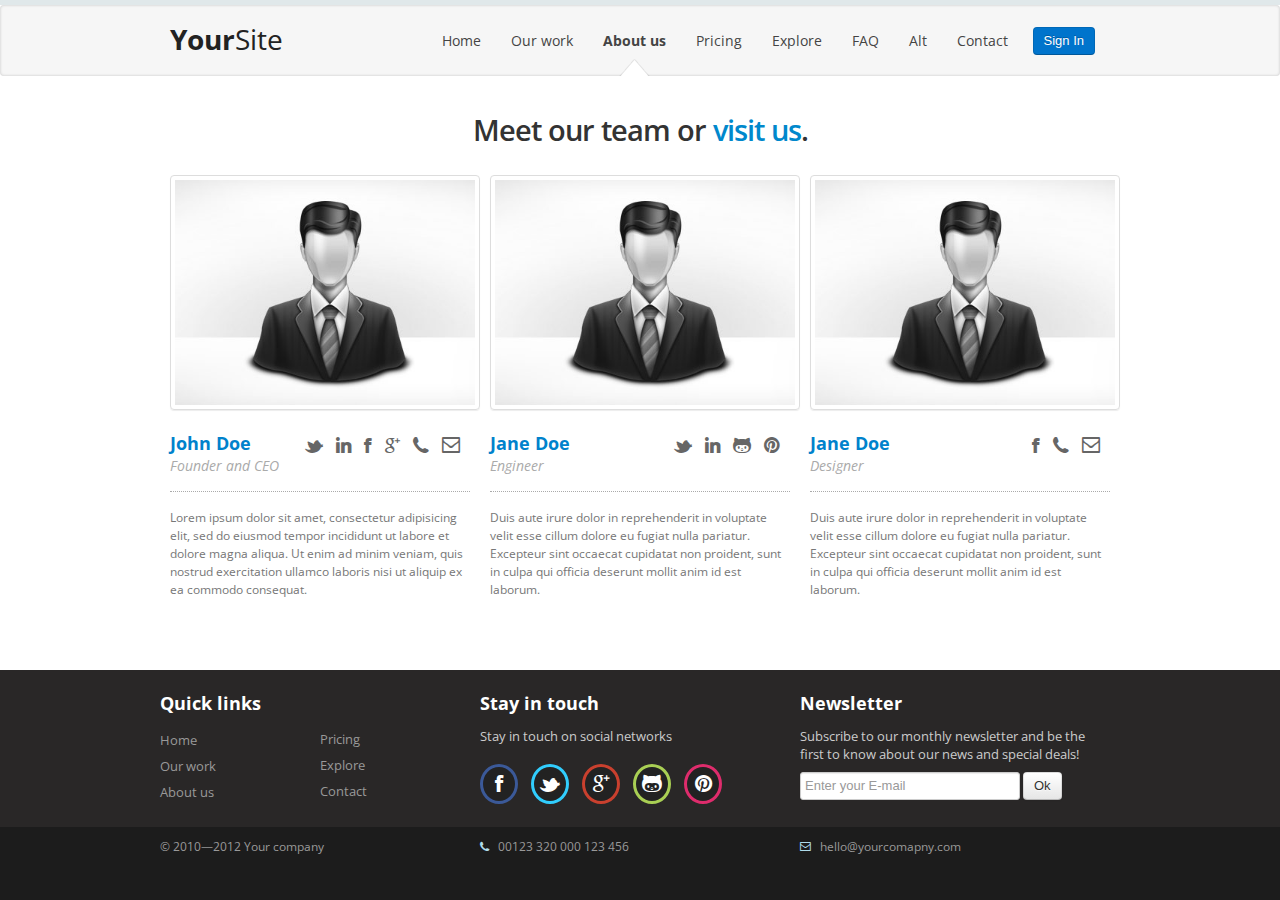
==== about.html @ a217d8a9 "added template" ====
<!DOCTYPE html>
<!--[if lt IE 7 ]><html class="ie ie6" lang="en"> <![endif]-->
<!--[if IE 7 ]><html class="ie ie7" lang="en"> <![endif]-->
<!--[if IE 8 ]><html class="ie ie8" lang="en"> <![endif]-->
<!--[if (gte IE 9)|!(IE)]><!--><html class="not-ie" lang="en"> <!--<![endif]-->
<head>
	<meta charset="utf-8">
	<title>Landing page template for your project</title>
	<meta name="viewport" content="width=device-width, initial-scale=1.0">
	<meta name="description" content="Page description">
	<meta name="author" content="Your name">

	<!-- Custom css -->
	<link href="css/style.min.css" rel="stylesheet">

	<link href="css/font-awesome/font-awesome.css" rel="stylesheet">
	<!--[if IE 7]>
		<link href="css/font-awesome/font-awesome-ie7.css" rel="stylesheet">
	<![endif]-->

	<!-- Load Open sans from Google Font Directory -->
	<link href='http://fonts.googleapis.com/css?family=Open+Sans:300,400,600,700,800' rel='stylesheet' type='text/css'>
	<!-- HTML5 shim, for IE6-8 support of HTML5 elements -->

	<!--[if lt IE 9]>
		<script src="http://html5shim.googlecode.com/svn/trunk/html5.js"></script>
	<![endif]-->

	<script src="//ajax.googleapis.com/ajax/libs/jquery/1.7.2/jquery.min.js"></script>
	<script>!window.jQuery && document.write(unescape('%3Cscript src="js/jquery-1.7.2.min.js"%3E%3C/script%3E'))</script>
</head>
<body>

	<!-- Header
	================================================== -->
	<header id="header">

		<!-- Navigation
		================================================== -->
		<div class="navbar">
			<div class="navbar-inner">
				<div class="container">
					<a class="btn btn-navbar" data-toggle="collapse" data-target=".nav-collapse">
						<span class="icon-bar"></span>
						<span class="icon-bar"></span>
						<span class="icon-bar"></span>
					</a>
					<a class="brand" href="index.html">
						<b>Your</b>Site
					</a>
					<div class="nav-collapse fr">
						<ul class="nav">
							<li><a href="index.html">Home</a></li>
							<li><a href="work.html">Our work</a></li>
							<li class="active"><a href="about.html">About us</a></li>
							<li><a href="plans.html">Pricing</a></li>
							<li><a href="explore.html">Explore</a></li>
							<li><a href="faq.html">FAQ</a></li>
							<li><a href="alt.html">Alt</a></li>
							<li><a href="contact.html">Contact</a></li>
							<li><button class="btn btn-primary">Sign In</button></li>
						</ul>
					</div><!--/.nav-collapse -->
				</div><!-- end .container -->
			</div><!-- end .navbar-inner -->
		</div><!-- end .navbar -->

	<!-- Content
	================================================== -->
	<div id="content" class="container">
	<div class="hero-unit">
		<div class="ac">
			<h1>Meet our team or <a href="contact.html">visit us</a>.</h1>
		</div>
	</div>

	<div id="team-members">
		
		<div class="row">

		<article class="member span4">
			<div class="member-avatar">
				<img alt="" class="thumbnail" src="img/member.jpg" />
			</div>
			<p class="member-networks">
				<a href="#" class="icon-twitter"></a>
				<a href="#" class="icon-linkedin"></a>
				<a href="#" class="icon-facebook"></a>
				<a href="#" class="icon-google-plus"></a>
				<a href="#" class="icon-phone"></a>
				<a href="#" class="icon-envelope"></a>
			</p>
			<h3 class="member-name">John Doe</h3>
			<h4 class="member-position">Founder and CEO</h4>
			<p class="member-bio">
				Lorem ipsum dolor sit amet, consectetur adipisicing elit, sed do eiusmod tempor incididunt ut labore et dolore magna aliqua. Ut enim ad minim veniam, quis nostrud exercitation ullamco laboris nisi ut aliquip ex ea commodo consequat. 
			</p>
		</article>

		<article class="member span4">
			<div class="member-avatar">
				<img alt="" class="thumbnail" src="img/member.jpg" />
			</div>
			<p class="member-networks">
				<a href="#" class="icon-twitter"></a>
				<a href="#" class="icon-linkedin"></a>
				<a href="#" class="icon-github"></a>
				<a href="#" class="icon-pinterest"></a>
			</p>
			<h3 class="member-name">Jane Doe</h3>
			<h4 class="member-position">Engineer</h4>
			<p class="member-bio">
				Duis aute irure dolor in reprehenderit in voluptate velit esse cillum dolore eu fugiat nulla pariatur. Excepteur sint occaecat cupidatat non proident, sunt in culpa qui officia deserunt mollit anim id est laborum.
			</p>
		</article>	

		<article class="member span4">
			<div class="member-avatar">
				<img alt="" class="thumbnail" src="img/member.jpg" />
			</div>
			<p class="member-networks">
				<a href="#" class="icon-facebook"></a>
				<a href="#" class="icon-phone"></a>
				<a href="#" class="icon-envelope"></a>
			</p>
			<h3 class="member-name">Jane Doe</h3>
			<h4 class="member-position">Designer</h4>
			<p class="member-bio">
				Duis aute irure dolor in reprehenderit in voluptate velit esse cillum dolore eu fugiat nulla pariatur. Excepteur sint occaecat cupidatat non proident, sunt in culpa qui officia deserunt mollit anim id est laborum.
			</p>
		</article>

		</div>

	</div>
	</div>

	<footer class="row">
		<div class="container">
			<div class="row">
				<div class="span2">
					<h3>Quick links</h3>
					<ul>
						<li><a href="#" title="">Home</a></li>
						<li><a href="#" title="">Our work</a></li>
						<li><a href="#" title="">About us</a></li>
					</ul>
				</div>
				<div class="span2">
					<br /><br />
					<ul>
						<li><a href="#" title="">Pricing</a></li>
						<li><a href="#" title="">Explore</a></li>
						<li><a href="#" title="">Contact</a></li>
					</ul>
				</div>
				<div class="span4 social-networks">
					<h3>Stay in touch</h3>
					<p>Stay in touch on social networks</p>
					<a href="#" title="Follow us on Facebook" class="icon-facebook"></a>
					<a href="#" title="Follow us on Twitter" class="icon-twitter"></a>
					<a href="#" title="Follow us on Google Plus" class="icon-google-plus"></a>
					<a href="#" title="Follow us on Google Plus" class="icon-github"></a>
					<a href="#" title="Follow us on Google Plus" class="icon-pinterest"></a>
				</div>
				<div class="span4">
					<h3>Newsletter</h3>
					<p>Subscribe to our monthly newsletter and be the first to know about our news and special deals!</p>
					<form>
						<input type="text" placeholder="Enter your E-mail" />
						<input type="submit" class="btn" value="Ok" />
					</form>
				</div>
			</div> <!-- /row -->		
		</div> <!-- /container -->

	<div id="footer-extra">
		<div class="container">
			<div class="row">
				<div class="span4">
					&copy; 2010—2012 Your company
				</div>
				<div class="span4">
					<i class="icon-phone"></i> &nbsp; 
					00123 320 000 123 456
				</div>
				<div class="span4">
					<i class="icon-envelope"></i> &nbsp; 
					hello@yourcomapny.com
				</div>
			</div> <!-- end .row -->		
		</div> <!-- end .container -->		
	</div>


	</footer>

	<!-- Javascript
	================================================== -->
	<!-- Placed at the end of the document so the pages load faster -->
	<script type="text/javascript" src="js/bootstrap.min.js"></script>
	<script type="text/javascript" src="js/jquery.isotope.min.js"></script>
	<script type="text/javascript" src="js/jquery.touchSwipe.js"></script>
	<script type="text/javascript" src="js/functions.min.js"></script>

</body>
</html>
---- css/style.min.css ----
@import url("bootstrap/bootstrap.min.css");::-moz-selection{background:#fc9362;color:#fff;text-shadow:none}::selection{background:#fc9362;color:#fff;text-shadow:none}:focus{outline-color:transparent!important;outline-style:none!important}html{background:#1c1c1c}body{font-family:"Open Sans","Helvetica Neue",Helvetica,Arial,sans-serif;border-top:5px solid #e0e8ea}.btn.btn-primary{background-image:none;box-shadow:none}.fr{float:right}.fl{float:left}.ac{text-align:center}.al{text-align:left}.ar{text-align:right}.clr{clear:both}.grey{color:#999}.hidden{display:none}footer{background:#292727;margin:40px 0 0;padding:20px 0 0;color:#ccc}footer h3{color:white;margin:0 0 10px 0}footer ul{list-style-type:none;margin:0 0 10px 0}footer ul li{padding:4px 0}footer ul li a{color:#999}footer ul li a:hover{color:#fff}footer input[type=submit].btn{margin-top:-8px!important}footer .social-networks a{display:inline-block;margin:10px 10px 0 0;padding:4px 0 0 0;font-size:22px;border-radius:50%;-moz-border-radius:50%;-webkit-border-radius:50%;text-align:center;width:32px;height:30px;line-height:24px;background:#222;text-decoration:none;color:#fff;-webkit-transition:all .3s;-moz-transition:all .3s;-o-transition:all .3s;-ms-transition:all .3s;transition:all .3s}footer .social-networks .icon-facebook{border:3px solid #3b5998}footer .social-networks .icon-facebook:hover{background:#3b5998}footer .social-networks .icon-github{border:3px solid #a9cf54}footer .social-networks .icon-github:hover{background:#a9cf54}footer .social-networks .icon-pinterest{border:3px solid #de2c6c}footer .social-networks .icon-pinterest:hover{background:#de2c6c}footer .social-networks .icon-twitter{border:3px solid #31cdfd}footer .social-networks .icon-twitter:hover{background:#31cdfd}footer .social-networks .icon-google-plus{border:3px solid #c9402e}footer .social-networks .icon-google-plus:hover{background:#c9402e}footer .social-networks a:hover{background:#000;color:#fff}#footer-extra{background:#1c1c1c;padding:10px 0;font-size:.9em;color:#999}#footer-extra i{color:#afdbea}.navbar{margin:0}.navbar .container{width:940px;padding-bottom:0;border-bottom:0 solid #eee;margin-bottom:0}.navbar-inner{background:#f6f6f6!important;background-image:none!important;box-shadow:none;filter:none;padding:0;box-shadow:inset 0 0 3px rgba(0,0,0,.2)}.navbar .brand{font-weight:400;font-size:28px;color:#222;padding-top:20px}.navbar .brand span{font-size:40px;line-height:0}.navbar .nav>li.active>a,.navbar .nav>li.active:hover>a{background-color:transparent;font-weight:bold;color:#222}.navbar .nav>li.active>a{background-image:url(../img/navbar-active-item.png);background-position:center bottom;background-repeat:no-repeat}.navbar .nav>li{margin:0 0 0 10px}.navbar .nav>li>a{padding:26px 10px 26px 10px;color:#444!important;font-size:1.1em;text-shadow:0 -1px 0 rgba(255,255,255,0.25)}.navbar .nav>li>a:hover{color:#222;text-decoration:underline}.navbar .nav>li>button{color:white;margin-top:22px}.carousel{position:relative}.carousel-control{position:absolute;top:50%;margin-top:-20px;-webkit-border-radius:2px;-moz-border-radius:2px;border-radius:2px;border:0;padding:6px;line-height:.4em;background:#888;-ms-filter:"alpha(opacity=100)";filter:alpha(opacity=100);opacity:1;-webkit-transition:all .2s;-moz-transition:all .2s;-o-transition:all .2s;-ms-transition:all .2s;transition:all .2s}.carousel-control:hover{background:#0081cc}.carousel-control.left{left:0}.carousel-control.right{right:0}#macbook_carousel{position:relative;height:540px;background:url(../img/mac.png) top center no-repeat;margin:30px 0 0 0}#macbook_carousel .carousel{width:600px;margin:0 auto;padding:28px 0 0 0}#macbook_carousel .carousel .item{width:600px;height:360px;overflow:hidden}#macbook_carousel .carousel img{width:600px}#macbook_carousel .carousel-control.left{left:-120px}#macbook_carousel .carousel-control.right{right:-120px}.hero-unit{position:relative;padding:40px 0 0 0;background:#fff}.hero-unit h1{font-size:2.2em;font-weight:600}.faq ul{list-style-type:none;margin:0}.faq ul>li{padding:6px 0;border-bottom:1px solid #eee}.faq ul>li>a{font-size:16px;font-weight:bold}.faq ul>li>p{font-size:1.05em;line-height:1.6em}.faq input[type=text]{padding:14px;font-size:1.2em;width:400px}.search_button{padding:14px 28px;margin:-8px 0 0 -10px;border-radius:0 3px 3px 0;-moz-border-radius:0 3px 3px 0;-webkit-border-radius:0 3px 3px 0}.pricing>div{color:#666}.pricing ul{list-style-type:none;margin:0 0 20px 0}.pricing ul li{border-bottom:1px solid #eee;padding:4px 0;font-size:1.2em;color:#222}.pricing .well{background:#fff;border:1px solid #ccc;box-shadow:0 0 10px rgba(0,0,0,0.1)}.pricing h2{font-size:30px;margin:4px 0 20px 0;color:#0085cc}.pricing .most-popular{margin-top:-15px}.most-popular{position:relative;color:#fff;display:inline-block;overflow:hidden;font-family:Arial,sans-serif;font-weight:900}.most-popular p span{position:absolute;display:inline-block;right:-25px;color:#fff;box-shadow:0 0 10px rgba(0,0,0,0.2),inset 0 5px 30px rgba(255,255,255,0.2);text-align:center;text-transform:uppercase;top:22px;background:#d93131;width:100px;padding:3px 10px;-webkit-transform:rotate(45deg);-moz-transform:rotate(45deg);-o-transform:rotate(45deg);-ms-transform:rotate(45deg)}.member:hover .member-networks a{color:#de2c6c}.member .member-avatar{margin:0 0 20px 0}.member .member-name{margin:0;color:#0082cc}.member .member-position{color:#aaa;font-weight:normal;font-style:italic;margin:0 0 10px 0}.member .member-networks{float:right}.member .member-networks a{font-size:20px;line-height:1.6em;margin:0 10px 0 0;color:#666}.member .member-bio{border-top:1px dotted #aaa;margin:16px 0;padding:16px 0;font-size:.9em;color:#777}#portfolio-items .thumbnail{margin:0 0 20px 0}#portfolio-filter li a{border:0;background:0;margin:0 10px 10px 0;padding:6px 12px;border-radius:4px;-moz-border-radius:4px;-webkit-border-radius:4px}#portfolio-filter li:hover a{color:#333}#portfolio-filter li.active a{text-decoration:none;background:#222;color:#fff}.project .thumbnail{text-decoration:none}.project .thumbnail:hover{border-color:#999}.project .project-name{padding:10px;color:#666;font-weight:400;display:block}.isotope-item{z-index:2}.isotope-hidden.isotope-item{pointer-events:none;z-index:1}.isotope,.isotope .isotope-item{-webkit-transition-duration:.5s;-moz-transition-duration:.5s;-ms-transition-duration:.5s;-o-transition-duration:.5s;transition-duration:.5s}.isotope{-webkit-transition-property:height,width;-moz-transition-property:height,width;-ms-transition-property:height,width;-o-transition-property:height,width;transition-property:height,width}.isotope .isotope-item{-webkit-transition-property:-webkit-transform,opacity;-moz-transition-property:-moz-transform,opacity;-ms-transition-property:-ms-transform,opacity;-o-transition-property:top,left,opacity;transition-property:transform,opacity}.isotope.no-transition,.isotope.no-transition .isotope-item,.isotope .isotope-item.no-transition{-webkit-transition-duration:0s;-moz-transition-duration:0s;-ms-transition-duration:0s;-o-transition-duration:0s;transition-duration:0s}.zoom{position:relative}.zoom .zoom-overlay{display:none;position:absolute;left:50%;width:42px;height:42px;margin-left:-24px;margin-top:-16px;cursor:pointer;background:url(../img/icon-zoom.png) center center no-repeat}.not-ie .zoom .zoom-overlay{display:block;filter:alpha(opacity=0);opacity:0;-webkit-transition:opacity .2s ease-in-out;-moz-transition:opacity .2s ease-in-out;-ms-transition:opacity .2s ease-in-out;-o-transition:opacity .2s ease-in-out;transition:opacity .2s ease-in-out}.not-ie .zoom:hover .zoom-overlay{filter:alpha(opacity=100);opacity:1}.zoom:hover .zoom-overlay{display:block}#back-to-top{display:none;position:fixed;bottom:10px;right:10px;height:20px;width:40px;padding:8px 0 12px 0;text-align:center;font-size:20px;color:#fff;cursor:pointer;background:#444;line-height:1em;-ms-filter:"alpha(opacity=80)";filter:alpha(opacity=80);opacity:.8}#back-to-top:hover{background-color:#f30;-ms-filter:"alpha(opacity=80)";filter:alpha(opacity=80);opacity:.8}#explore h3{margin:0 0 10px 0}ul.the-icons{margin:0}ul.the-icons li{display:inline;padding:10px 20px;margin:0;border-radius:4px;-moz-border-radius:4px;-webkit-border-radius:4px}ul.the-icons li:hover{background:#eee}
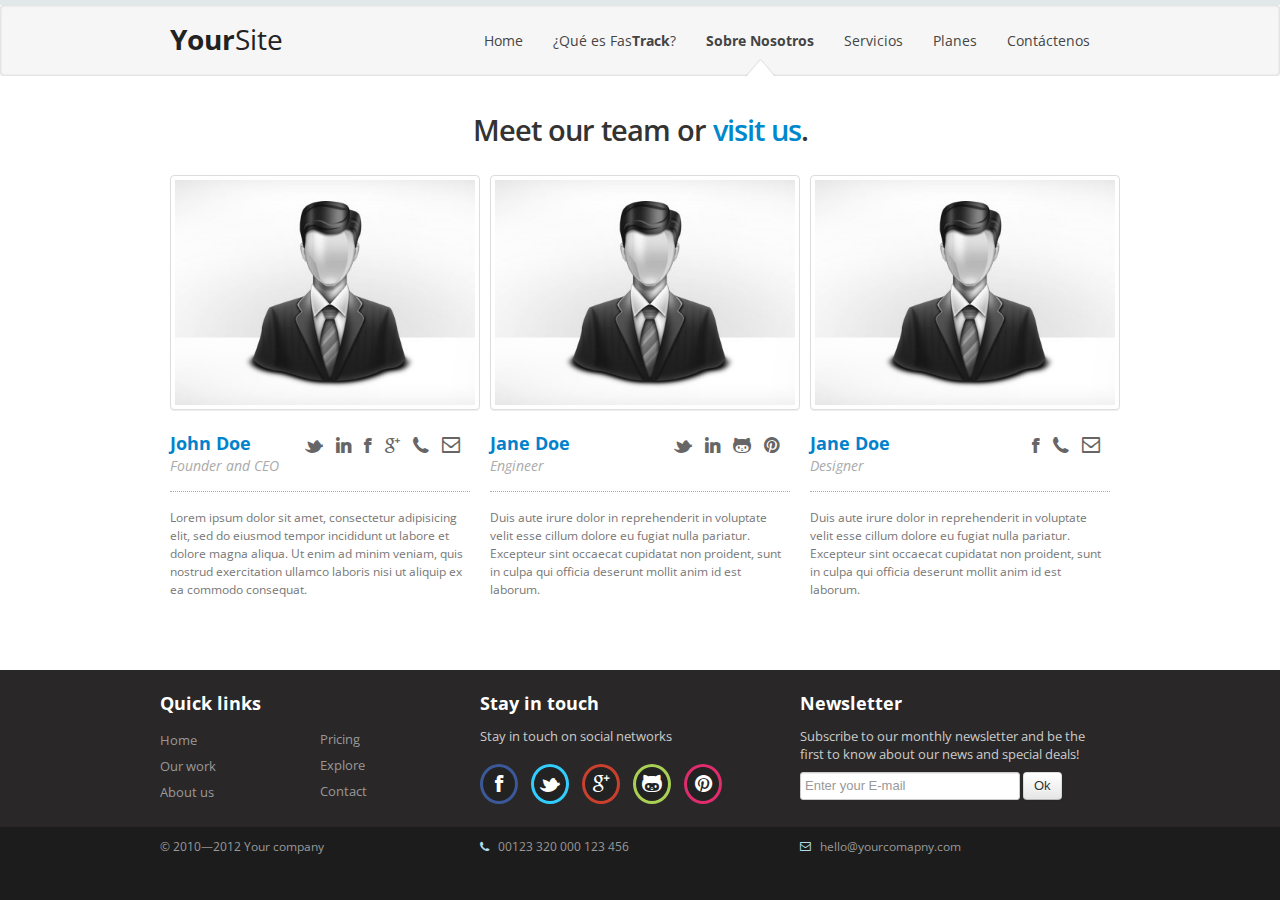
==== commit fca3badf: "cambio" ====
--- a/about.html
+++ b/about.html
@@ -5,7 +5,7 @@
 <!--[if (gte IE 9)|!(IE)]><!--><html class="not-ie" lang="en"> <!--<![endif]-->
 <head>
 	<meta charset="utf-8">
-	<title>Landing page template for your project</title>
+	<title>FasTrack | Sobre Nosotros</title>
 	<meta name="viewport" content="width=device-width, initial-scale=1.0">
 	<meta name="description" content="Page description">
 	<meta name="author" content="Your name">
@@ -49,16 +49,14 @@
 						<b>Your</b>Site
 					</a>
 					<div class="nav-collapse fr">
-						<ul class="nav">
-							<li><a href="index.html">Home</a></li>
-							<li><a href="work.html">Our work</a></li>
-							<li class="active"><a href="about.html">About us</a></li>
-							<li><a href="plans.html">Pricing</a></li>
-							<li><a href="explore.html">Explore</a></li>
-							<li><a href="faq.html">FAQ</a></li>
-							<li><a href="alt.html">Alt</a></li>
-							<li><a href="contact.html">Contact</a></li>
-							<li><button class="btn btn-primary">Sign In</button></li>
+								<ul class="nav">
+							<li><a href="index.html" title="">Home</a></li>
+						<li><a href="explore.html" title="">¿Qué es Fas<strong>Track</strong>?</a></li>
+						<li  class="active"><a href="about.html" title="">Sobre Nosotros</a></li>
+						<li><a href="work.html" title="">Servicios</a></li>
+						<li><a href="plans.html" title="">Planes</a></li>
+						<li><a href="contact.html" title="">Contáctenos</a></li>
+
 						</ul>
 					</div><!--/.nav-collapse -->
 				</div><!-- end .container -->
@@ -204,4 +202,4 @@
 	<script type="text/javascript" src="js/functions.min.js"></script>
 
 </body>
-</html>+</html>
